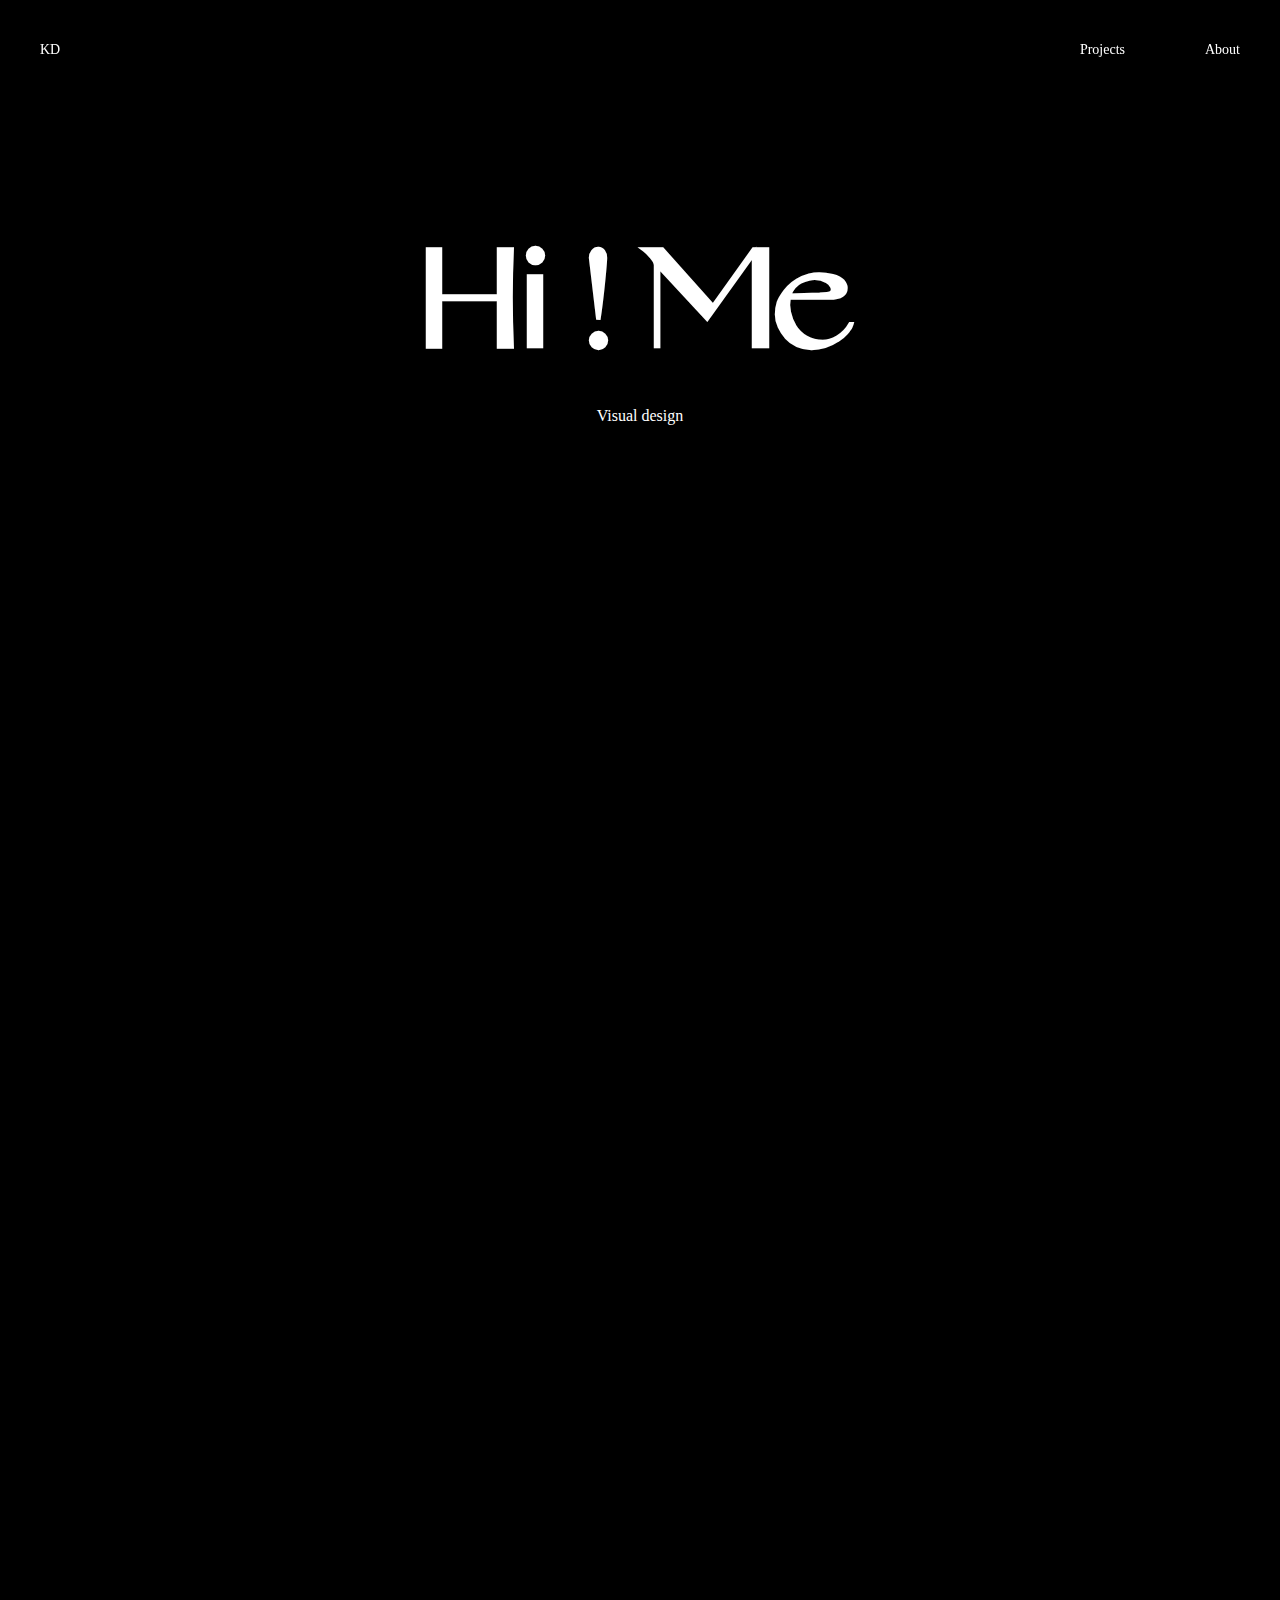
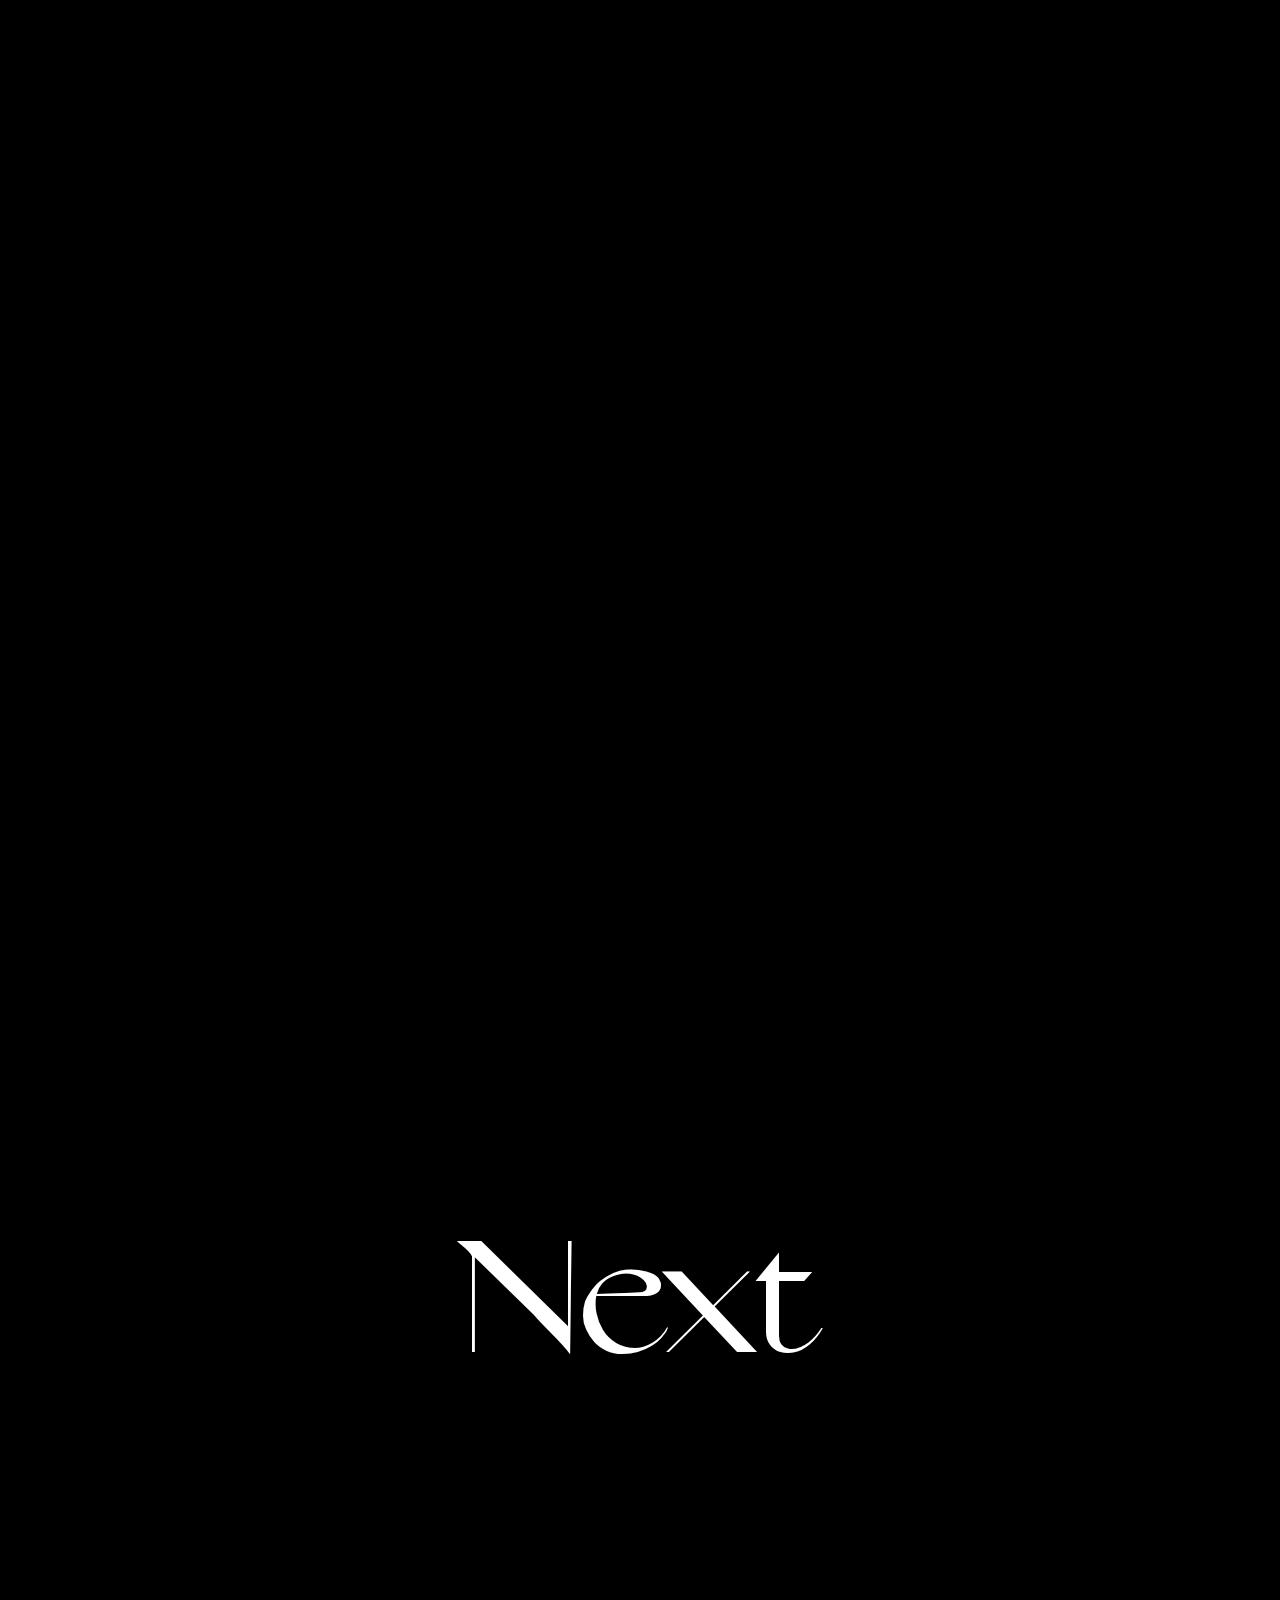
==== project.html @ 916355e4 "2023-06-06 15:57" ====
<!DOCTYPE html>
<html lang="en">

<head>
    <meta charset="UTF-8">
    <meta name="viewport" content="width=device-width, initial-scale=1.0">
    <title>Project - Kurt Davenport | Portfolio by Codegrid</title>
    <meta name="author" content="harrnish @codegrid">

    <!-- stylesheet -->
    <link rel="stylesheet" href="css/styles.css" />

    <!-- greensock -->
    <script src="https://cdnjs.cloudflare.com/ajax/libs/gsap/2.1.3/TweenMax.min.js"></script>
    <!-- locomotive-scroll -->
    <link rel="stylesheet" href="https://cdn.jsdelivr.net/npm/locomotive-scroll@3.2.5/dist/locomotive-scroll.min.css">
    <script src="https://cdn.jsdelivr.net/npm/locomotive-scroll@3.2.5/dist/locomotive-scroll.min.js"></script>
</head>

<body id="js-scroll">
    <div class="wrapper">

        <!-- menu -->
        <nav class="menu">
            <div class="menu__logo">
                <a href="index.html">kd</a>
            </div>
            <div class="menu__items">
                <div class="menu__items-link"><a href="index.html">Projects</a></div>
                <div class="menu__items-link"><a href="about.html">About</a></div>
            </div>
        </nav>

        <!-- project section -->
        <div class="project__container" data-scroll-section>

            <div class="project__container-title" data-scroll>
                <h1 class="anime-js-title">Hi ! Me</h1>
            </div>
            <div class="project__container-subtitle" data-scroll>
                <p>Visual design</p>
            </div>

            <div class="project__container-images">
                <div class="pcoject__image project__image-1" data-scroll data-scroll-speed="1">
                    <img src="https://cdn.staticaly.com/gh/ChiaMeow/picx-images-hosting@master/20230606/1.6knikv78as40.webp" alt="">
                </div>
                <div class="project__image project__image-2" data-scroll data-scroll-speed="4">
                    <img src="https://cdn.staticaly.com/gh/ChiaMeow/picx-images-hosting@master/20230531/8.2shdxse6a4s0.webp" alt="">
                </div>
                <div class="project__image project__image-3" data-scrol data-scroll-speed="2">
                    <img src="https://cdn.staticaly.com/gh/ChiaMeow/picx-images-hosting@master/20230531/7.qu8s1z79r6o.webp" alt="">
                </div>
                <div class="project__image project__image-4" data-scroll data-scroll-speed="4">
                    <img src="https://cdn.staticaly.com/gh/ChiaMeow/picx-images-hosting@master/20230531/6.299kuhzdq1us.webp" alt="">
                </div>
                <div class="project__image project__image-5" data-scroll data-scroll-speed="1">
                    <img src="https://cdn.staticaly.com/gh/ChiaMeow/picx-images-hosting@master/20230531/5.5lq15uwghrg0.webp" alt="">
                </div>
                <div class="project__image project__image-6" data-scroll data-scroll-speed="4">
                    <img src="https://cdn.staticaly.com/gh/ChiaMeow/picx-images-hosting@master/20230531/4.6ef7qrfo6ew0.webp" alt="">
                </div>
                <div class="project__image project__image-7" data-scrol data-scroll-speed="2">
                    <img src="https://cdn.staticaly.com/gh/ChiaMeow/picx-images-hosting@master/20230531/3.30kqpuqf4dm0.webp" alt="">
                </div>
                <div class="project__image project__image-8" data-scroll data-scroll-speed="4">
                    <img src="https://cdn.staticaly.com/gh/ChiaMeow/picx-images-hosting@master/20230531/2.398yz3mn6m80.webp" alt="">
                </div>
                <div class="project__image project__image-9" data-scroll data-scroll-speed="1">
                    <img src="https://cdn.staticaly.com/gh/ChiaMeow/picx-images-hosting@master/20230531/1.3v3eiz3cw7c0.webp" alt="">
                </div>
                <div class="project__image project__image-10" data-scroll data-scroll-speed="4">
                    <img src="https://cdn.staticaly.com/gh/ChiaMeow/picx-images-hosting@master/20230531/14.4sanov8jz1c0.webp" alt="">
                </div>
                <div class="project__image project__image-11" data-scrol data-scroll-speed="2">
                    <img src="https://cdn.staticaly.com/gh/ChiaMeow/picx-images-hosting@master/20230531/13.74z79xounww0.webp" alt="">
                </div>
                <div class="project__image project__image-12" data-scroll data-scroll-speed="4">
                    <img src="https://cdn.staticaly.com/gh/ChiaMeow/picx-images-hosting@master/20230531/12.2tkvd4yn5dw0.webp" alt="">
                </div>
                <div class="project__image project__image-13" data-scroll data-scroll-speed="1">
                    <img src="https://cdn.staticaly.com/gh/ChiaMeow/picx-images-hosting@master/20230531/11.57gjj3mxlb40.webp" alt="">
                </div>
                <div class="project__image project__image-14" data-scroll data-scroll-speed="4">
                    <img src="https://cdn.staticaly.com/gh/ChiaMeow/picx-images-hosting@master/20230531/10.1kn0bx0lmqio.webp" alt="">
                </div>
            </div>

            <div class="project-next-link" data-scroll>
                <a href="project.html">Next</a>
            </div>

        </div>
    </div>

    <script src="https://cdnjs.cloudflare.com/ajax/libs/animejs/2.0.2/anime.min.js"></script>
    <script>
        // smooth scroll 
        const scroll = new LocomotiveScroll({
            el: document.querySelector('#js-scroll'),
            smooth: true,
            smoothMobile: true,
            inertia: 0.75
        });

        // project title animation 
        var textWrapper = document.querySelector('.anime-js-title');
        textWrapper.innerHTML = textWrapper.textContent.replace(/\S/g, "<span class='letter'>$&</span>");

        anime.timeline()
            .add({
                targets: '.anime-js-title .letter',
                translateY: [60, 0],
                translateZ: 0,
                opacity: [0, 1],
                easing: "easeOutExpo",
                duration: 1200,
                delay: (el, i) => 600 + 30 * i
            });

        // project subtitle animation 
        TweenMax.from(".project__container-subtitle", 2, {
            y: 10,
            opacity: 0,
            ease: Expo.easeInOut
        });

        // project image fade 
        TweenMax.from(".project__image-one", 2, {
            opacity: 0,
            ease: Expo.easeInOut
        });
    </script>
</body>

</html>
---- css/styles.css ----
* {
    margin: 0;
    padding: 0;
}
@font-face {
    font-family: "Grandslang Roman";
    src: url(/font/GrandSlang-Roman.ttf);
}
body {
    background: #000;
    font-family: "Neue Montreal";
}

.home {
    overflow: hidden;
}

/* menu */
nav {
    position: fixed !important;
    top: 0;
    width: 100%;
    display: flex;
    justify-content: space-between;
    z-index: 2;
}

.menu__logo, .menu__items-link {
    padding: 40px;
}

.menu__logo a {
    color: #fff;
    font-size: 14px;
    text-transform: uppercase;
    text-decoration: none;
}

.menu__items {
    display: flex;
}

.menu__items-link a {
    color: #fff;
    font-size: 14px;
    font-weight: 400;
    text-decoration: none;
}

.menu__items-link.active a {
    text-decoration: underline;
}

/* horizontal scroll items  */

.container {
    margin-top: 200px;
    margin-left: 200px;
}

.container__item {
    position: relative;
    width: 540px;
    height: 360px;
    margin: 50px 500px 20px 80px;
}

.container__item-header h1 {
    position: relative;
    top: 40px;
    left: 0;
    right: 0;
    width: 600px;
    height: 360px;
    font-size: 100px !important;
}

.container__item h1 {
    position: absolute;
    left: 40px;
    bottom: -40px;
    color: #fff;
    font-family: "GrandSlang Roman";
    font-weight: lighter;
    font-size: 64px;
}

.container__item-title a {
    color: #fff;
    text-decoration: none;
}

.container__item-1 {
    background: url(../images/img-one.jpeg) no-repeat 50% 50%;
    background-size: cover;
}

.container__item-2 {
    background: url(../images/img-two.jpeg) no-repeat 50% 50%;
    background-size: cover;
}

.container__item-3 {
    background: url(../images/img-three.jpeg) no-repeat 50% 50%;
    background-size: cover;
}

.container__item-4 {
    background: url(../images/img-four.jpeg) no-repeat 50% 50%;
    background-size: cover;
}

.container__item-5 {
    background: url(../images/img-five.jpeg) no-repeat 50% 50%;
    background-size: cover;
}

@media(max-width: 900px) {
    .container__item {
        width: 300px;
        height: 200px;
        margin: 50px 100px 20px 80px;
    }

    .container__item-header h1 {
        font-size: 30px !important;
        left: -50%;
    }

    .container__item h1 {
        font-size: 40px;
        bottom: -20px;
    }
}

/* about page styles */

#js-scroll {
    height: 200%;
}

.about__container {
    width: 50%;
    margin: 180px 0 100px 100px;
    padding: 40px;
    /* border: 1px solid #525252; */
}

.about__container p {
    margin: 60px 0;
    color: #fff;
    font-size: 46px;
    font-weight: 400;
    z-index: 2;
}

.about__container p span {
    font-family: "GrandSlang Roman";
}

.about__container-contact-link a {
    color: #fff;
}

p.about__container-link {
    font-size: 26px;
}

.about__container-link a {
    color: #fff;
    font-size: 26px;
}

.cursor-follow {
    position: absolute;
    background: url(../images/cursor.jpeg) no-repeat 50% 50%;
    background-size: cover;
    width: 300px;
    height: 400px;
    z-index: -1;
 
    user-select: none;
    pointer-events: none;
    transform: translate(5px, 5px);
}

@media(max-width: 900px) {
    .about__container {
        width: 70%;
        margin: 140px 0 60px 40px;
    }

    .cursor-follow {
        display: none;
    }
}

/* project section */

.project__container {
    width: 70%;
    margin: 100px auto;
    height: auto;
    /* border: 1px solid #5c5c5c; */
    color: #fff;
    padding: 120px 40px;
    text-align: center;
}

.project__container-title h1{
    color: #fff;
    font-family: "GrandSlang Roman";
    font-size: 140px;
}

.project__container-subtitle {
    margin: 20px 0;
    font-family: "Neue Montreal";
    font-size: 16px;
}

.project__container-images {
    position: relative;
    width: 100%;
    height: auto;
    padding: 40px 0;
}

.project__image {
    width: 889px;
    height: 500px;
    margin: 40px auto;
}

img {
    max-width: 100%;
    height: auto;
}

.project__image-1 {
    position: relative;
    top: auto;
    left: auto;
}

.project__image-2 {
    position: relative;
    top: -100px;
    left: -260px;
}

.project__image-3 {
    position: relative;
    left: 300px;
}

.project__image-4 {
    position: relative;
    top: -200px;
    left: -100px;
}
.project__image-2 {
    position: relative;
    top: -100px;
    left: -260px;
}

.project__image-3 {
    position: relative;
    left: 300px;
}

.project__image-4 {
    position: relative;
    top: -200px;
    left: -100px;
}
.project__image-5 {
    position: relative;
    top: -100px;
    left: -260px;
}

.project__image-6 {
    position: relative;
    left: 300px;
}

.project__image-7 {
    position: relative;
    top: 0px;
    left: -100px;
}
.project__image-8 {
    position: relative;
    top: -100px;
    left: -260px;
}

.project__image-9 {
    position: relative;
    left: 300px;
}

.project__image-10 {
    position: relative;
    top: -200px;
    left: -100px;
}
.project__image-11 {
    position: relative;
    top: -100px;
    left: -260px;
}

.project__image-12 {
    position: relative;
    left: 300px;
}

.project__image-13 {
    position: relative;
    top: -200px;
    left: -100px;
}
.project__image-14 {
    position: relative;
    top: -200px;
    left: 0px;
}

.project-next-link {
    position: relative;
    top: -100px;
    width: 100%;
    height: 400px;
    display: flex;
    justify-content: center;
    align-items: center;
}

.project-next-link a {
    color: #fff;
    text-decoration: none;
    font-family: "GrandSlang Roman";
    font-size: 160px;
}

.anime-js-title .letter {
    display: inline-block;
    line-height: 1em;
}

@media(max-width: 900px) {
    .project__container-title h1 {
        font-size: 40px;
    }

    .project__container {
        width: 80%;
    }

    .project__container-images {
        width: 100%;
        margin: 0 auto;
    }

    .project__image {
        width: 90%;
    }

    .project__image-1, .project__image-2, .project__image-3, .project__image-4, .project__image-5, .project__image-6, .project__image-7, .project__image-8, .project__image-9, .project__image-10, .project__image-11, .project__image-12, .project__image-13, .project__image-14 {
        position: relative;
        top: 0;
        left: 0;
    }
}
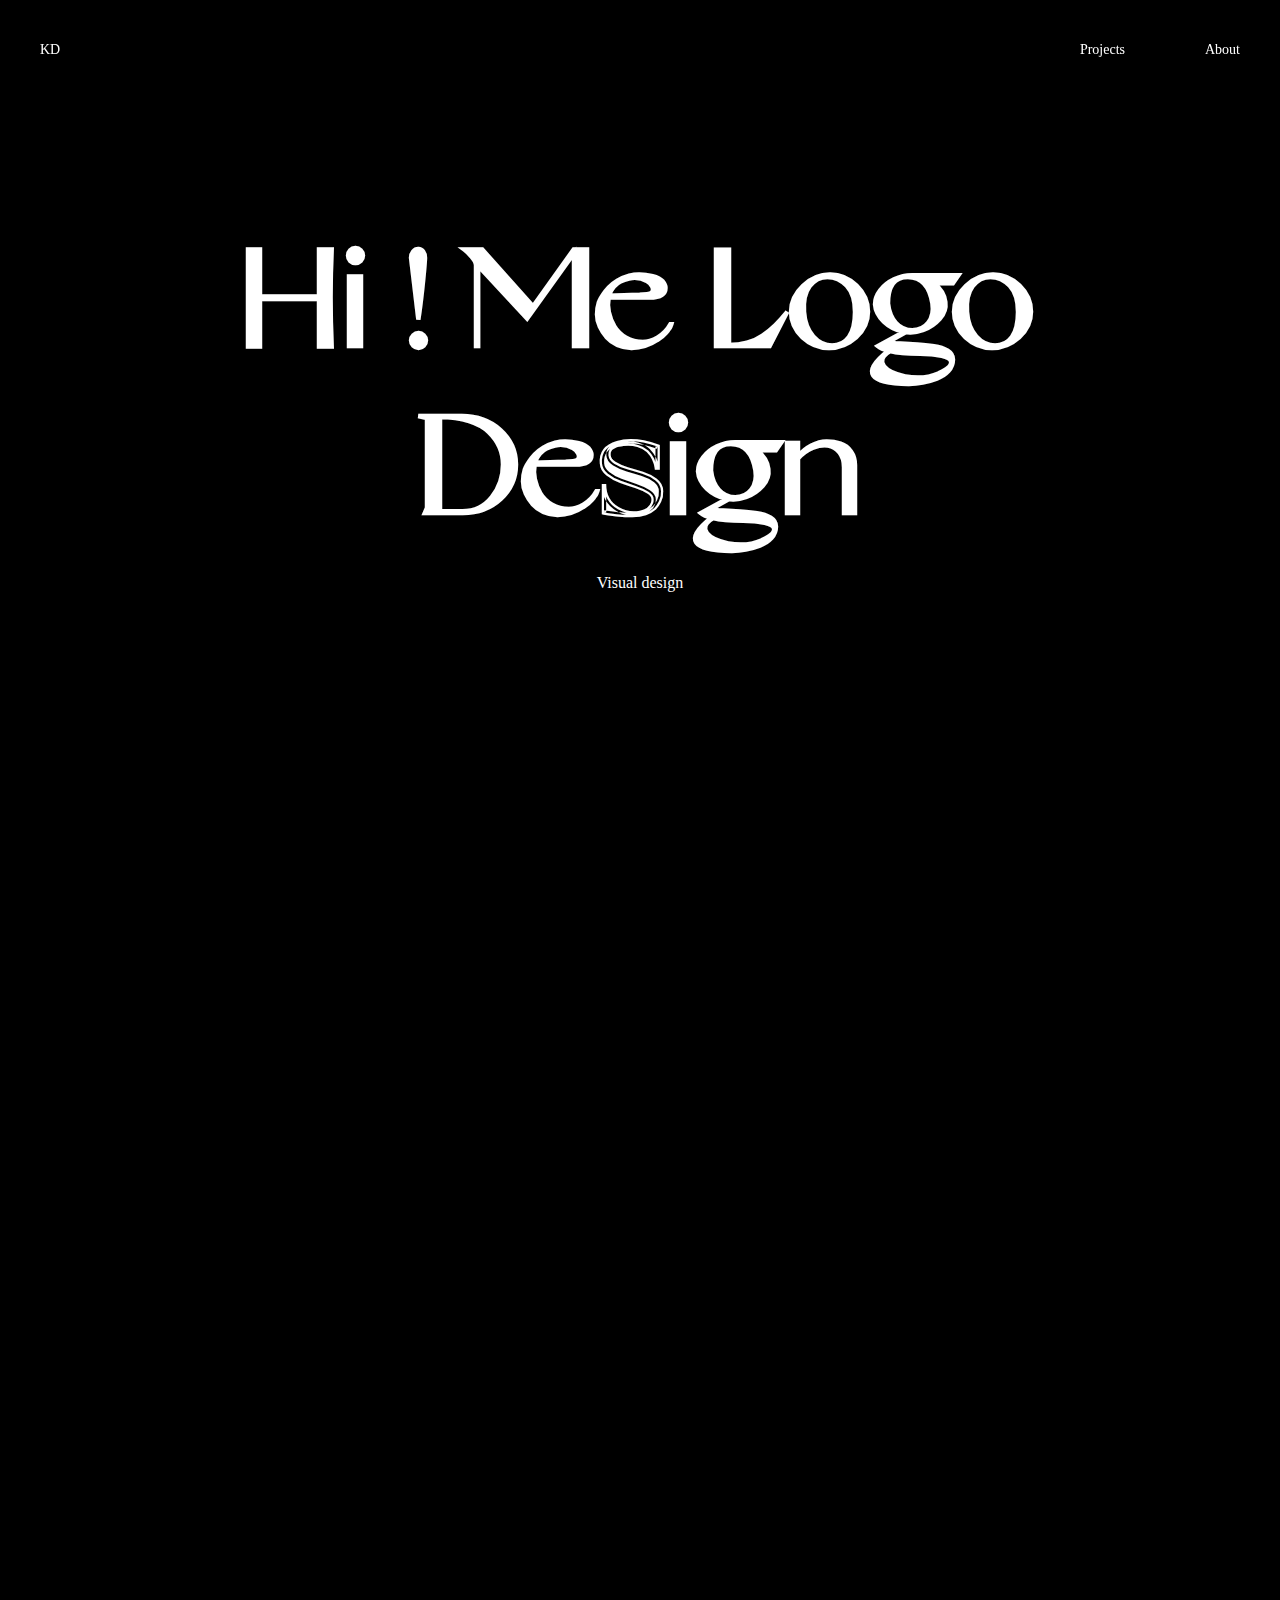
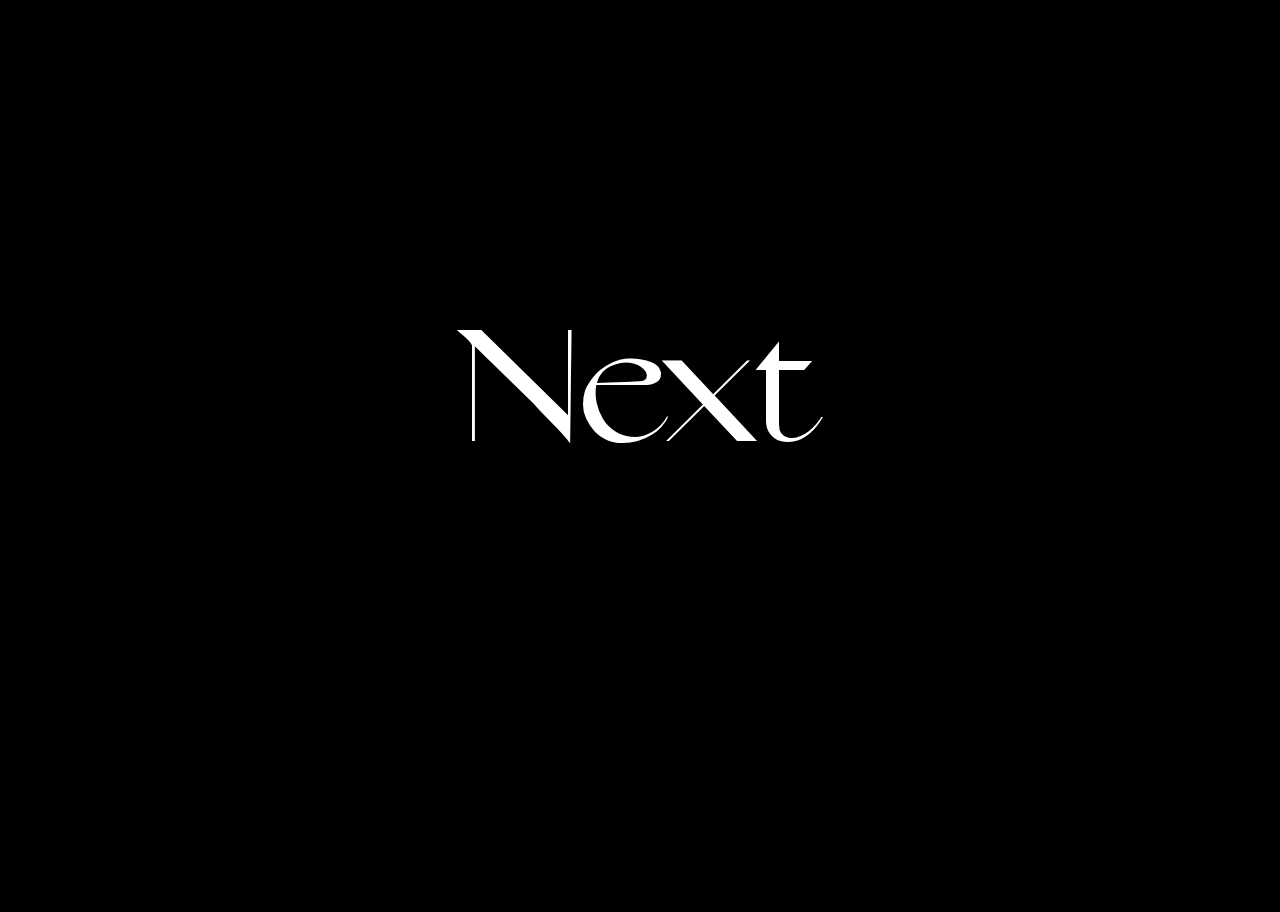
==== commit 764b86f7: "2023-06-12 10:55" ====
--- a/project.html
+++ b/project.html
@@ -35,54 +35,54 @@
         <div class="project__container" data-scroll-section>
 
             <div class="project__container-title" data-scroll>
-                <h1 class="anime-js-title">Hi ! Me</h1>
+                <h1 class="anime-js-title">Hi ! Me Logo Design</h1>
             </div>
             <div class="project__container-subtitle" data-scroll>
                 <p>Visual design</p>
             </div>
 
             <div class="project__container-images">
-                <div class="pcoject__image project__image-1" data-scroll data-scroll-speed="1">
-                    <img src="https://cdn.staticaly.com/gh/ChiaMeow/picx-images-hosting@master/20230606/1.6knikv78as40.webp" alt="">
+                <div class="project__image project__image-1" data-scroll data-scroll-speed="1">
+                    <img src="https://cdn.staticaly.com/gh/ChiaMeow/picx-images-hosting@master/14.6a82mespfjg0.webp" alt="">
                 </div>
                 <div class="project__image project__image-2" data-scroll data-scroll-speed="4">
-                    <img src="https://cdn.staticaly.com/gh/ChiaMeow/picx-images-hosting@master/20230531/8.2shdxse6a4s0.webp" alt="">
+                    <img src="https://cdn.staticaly.com/gh/ChiaMeow/picx-images-hosting@master/13.5n6bef8kcr80.webp" alt="">
                 </div>
                 <div class="project__image project__image-3" data-scrol data-scroll-speed="2">
-                    <img src="https://cdn.staticaly.com/gh/ChiaMeow/picx-images-hosting@master/20230531/7.qu8s1z79r6o.webp" alt="">
+                    <img src="https://cdn.staticaly.com/gh/ChiaMeow/picx-images-hosting@master/12.66ypc2e6plw0.webp" alt="">
                 </div>
                 <div class="project__image project__image-4" data-scroll data-scroll-speed="4">
-                    <img src="https://cdn.staticaly.com/gh/ChiaMeow/picx-images-hosting@master/20230531/6.299kuhzdq1us.webp" alt="">
+                    <img src="https://cdn.staticaly.com/gh/ChiaMeow/picx-images-hosting@master/11.2vgpnza0mb00.webp" alt="">
                 </div>
                 <div class="project__image project__image-5" data-scroll data-scroll-speed="1">
-                    <img src="https://cdn.staticaly.com/gh/ChiaMeow/picx-images-hosting@master/20230531/5.5lq15uwghrg0.webp" alt="">
+                    <img src="https://cdn.staticaly.com/gh/ChiaMeow/picx-images-hosting@master/10.75p72syjvrs0.webp" alt="">
                 </div>
                 <div class="project__image project__image-6" data-scroll data-scroll-speed="4">
-                    <img src="https://cdn.staticaly.com/gh/ChiaMeow/picx-images-hosting@master/20230531/4.6ef7qrfo6ew0.webp" alt="">
+                    <img src="https://cdn.staticaly.com/gh/ChiaMeow/picx-images-hosting@master/9.38xxyuqsq3q0.webp" alt="">
                 </div>
                 <div class="project__image project__image-7" data-scrol data-scroll-speed="2">
-                    <img src="https://cdn.staticaly.com/gh/ChiaMeow/picx-images-hosting@master/20230531/3.30kqpuqf4dm0.webp" alt="">
+                    <img src="https://cdn.staticaly.com/gh/ChiaMeow/picx-images-hosting@master/8.5ug8bajgpg00.webp" alt="">
                 </div>
                 <div class="project__image project__image-8" data-scroll data-scroll-speed="4">
-                    <img src="https://cdn.staticaly.com/gh/ChiaMeow/picx-images-hosting@master/20230531/2.398yz3mn6m80.webp" alt="">
+                    <img src="https://cdn.staticaly.com/gh/ChiaMeow/picx-images-hosting@master/7.6y26pw3b41w0.webp" alt="">
                 </div>
                 <div class="project__image project__image-9" data-scroll data-scroll-speed="1">
-                    <img src="https://cdn.staticaly.com/gh/ChiaMeow/picx-images-hosting@master/20230531/1.3v3eiz3cw7c0.webp" alt="">
+                    <img src="https://cdn.staticaly.com/gh/ChiaMeow/picx-images-hosting@master/6.171u8o3l7uxs.webp" alt="">
                 </div>
                 <div class="project__image project__image-10" data-scroll data-scroll-speed="4">
-                    <img src="https://cdn.staticaly.com/gh/ChiaMeow/picx-images-hosting@master/20230531/14.4sanov8jz1c0.webp" alt="">
+                    <img src="https://cdn.staticaly.com/gh/ChiaMeow/picx-images-hosting@master/5.6ykso23srb80.webp" alt="">
                 </div>
                 <div class="project__image project__image-11" data-scrol data-scroll-speed="2">
-                    <img src="https://cdn.staticaly.com/gh/ChiaMeow/picx-images-hosting@master/20230531/13.74z79xounww0.webp" alt="">
+                    <img src="https://cdn.staticaly.com/gh/ChiaMeow/picx-images-hosting@master/4.216pshc5x4dc.webp" alt="">
                 </div>
                 <div class="project__image project__image-12" data-scroll data-scroll-speed="4">
-                    <img src="https://cdn.staticaly.com/gh/ChiaMeow/picx-images-hosting@master/20230531/12.2tkvd4yn5dw0.webp" alt="">
+                    <img src="https://cdn.staticaly.com/gh/ChiaMeow/picx-images-hosting@master/3.me8mv1pu3cw.webp" alt="">
                 </div>
                 <div class="project__image project__image-13" data-scroll data-scroll-speed="1">
-                    <img src="https://cdn.staticaly.com/gh/ChiaMeow/picx-images-hosting@master/20230531/11.57gjj3mxlb40.webp" alt="">
+                    <img src="https://cdn.staticaly.com/gh/ChiaMeow/picx-images-hosting@master/2.sntjvr35xuo.webp" alt="">
                 </div>
                 <div class="project__image project__image-14" data-scroll data-scroll-speed="4">
-                    <img src="https://cdn.staticaly.com/gh/ChiaMeow/picx-images-hosting@master/20230531/10.1kn0bx0lmqio.webp" alt="">
+                    <img src="https://cdn.staticaly.com/gh/ChiaMeow/picx-images-hosting@master/1.qlvh9dpma40.webp" alt="">
                 </div>
             </div>
 
--- a/css/styles.css
+++ b/css/styles.css
@@ -90,8 +90,13 @@
     text-decoration: none;
 }
 
+img {
+    max-width: 100%;
+    height: auto;
+}
+
 .container__item-1 {
-    background: url(../images/img-one.jpeg) no-repeat 50% 50%;
+    background: url(https://cdn.staticaly.com/gh/ChiaMeow/picx-images-hosting@master/2.sntjvr35xuo.webp) no-repeat 50% 50%;
     background-size: cover;
 }
 
@@ -200,7 +205,6 @@
 .project__container {
     width: 70%;
     margin: 100px auto;
-    height: auto;
     /* border: 1px solid #5c5c5c; */
     color: #fff;
     padding: 120px 40px;
@@ -232,15 +236,8 @@
     margin: 40px auto;
 }
 
-img {
-    max-width: 100%;
-    height: auto;
-}
-
 .project__image-1 {
-    position: relative;
-    top: auto;
-    left: auto;
+    background-size: cover;
 }
 
 .project__image-2 {
@@ -252,60 +249,50 @@
 .project__image-3 {
     position: relative;
     left: 300px;
+    background-size: cover;
 }
 
 .project__image-4 {
     position: relative;
     top: -200px;
     left: -100px;
-}
-.project__image-2 {
-    position: relative;
-    top: -100px;
-    left: -260px;
-}
-
-.project__image-3 {
+    background-size: cover;
+}
+.project__image-5 {
+    position: relative;
+    top: -100px;
+    left: -260px;
+}
+
+.project__image-6 {
     position: relative;
     left: 300px;
-}
-
-.project__image-4 {
+    background-size: cover;
+}
+
+.project__image-7 {
     position: relative;
     top: -200px;
     left: -100px;
-}
-.project__image-5 {
-    position: relative;
-    top: -100px;
-    left: -260px;
-}
-
-.project__image-6 {
+    background-size: cover;
+}
+.project__image-8 {
+    position: relative;
+    top: -100px;
+    left: -260px;
+}
+
+.project__image-9 {
     position: relative;
     left: 300px;
-}
-
-.project__image-7 {
-    position: relative;
-    top: 0px;
-    left: -100px;
-}
-.project__image-8 {
-    position: relative;
-    top: -100px;
-    left: -260px;
-}
-
-.project__image-9 {
-    position: relative;
-    left: 300px;
+    background-size: cover;
 }
 
 .project__image-10 {
     position: relative;
     top: -200px;
     left: -100px;
+    background-size: cover;
 }
 .project__image-11 {
     position: relative;
@@ -316,17 +303,19 @@
 .project__image-12 {
     position: relative;
     left: 300px;
+    background-size: cover;
 }
 
 .project__image-13 {
     position: relative;
     top: -200px;
     left: -100px;
+    background-size: cover;
 }
 .project__image-14 {
     position: relative;
-    top: -200px;
-    left: 0px;
+    top: -100px;
+    left: -260px;
 }
 
 .project-next-link {
@@ -369,7 +358,7 @@
         width: 90%;
     }
 
-    .project__image-1, .project__image-2, .project__image-3, .project__image-4, .project__image-5, .project__image-6, .project__image-7, .project__image-8, .project__image-9, .project__image-10, .project__image-11, .project__image-12, .project__image-13, .project__image-14 {
+    .project__image-one, .project__image-two, .project__image-three, .project__image-four {
         position: relative;
         top: 0;
         left: 0;
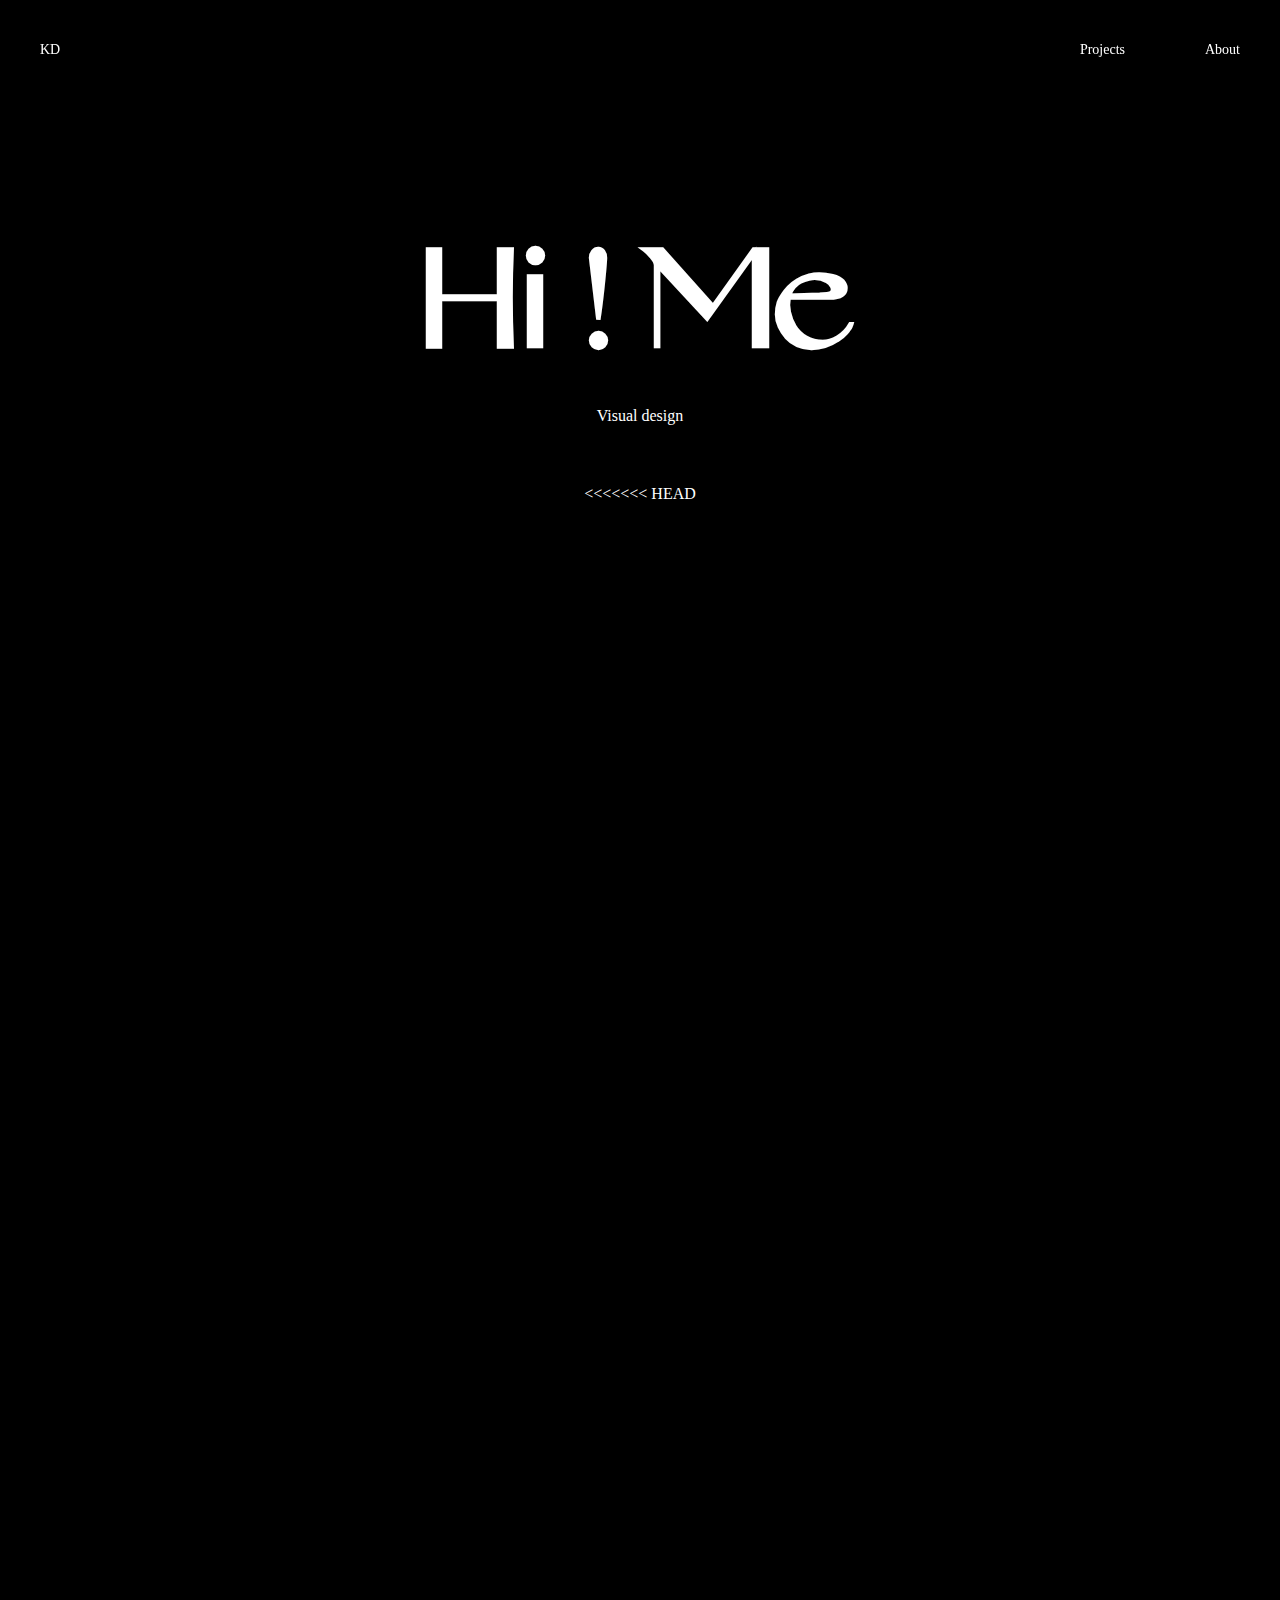
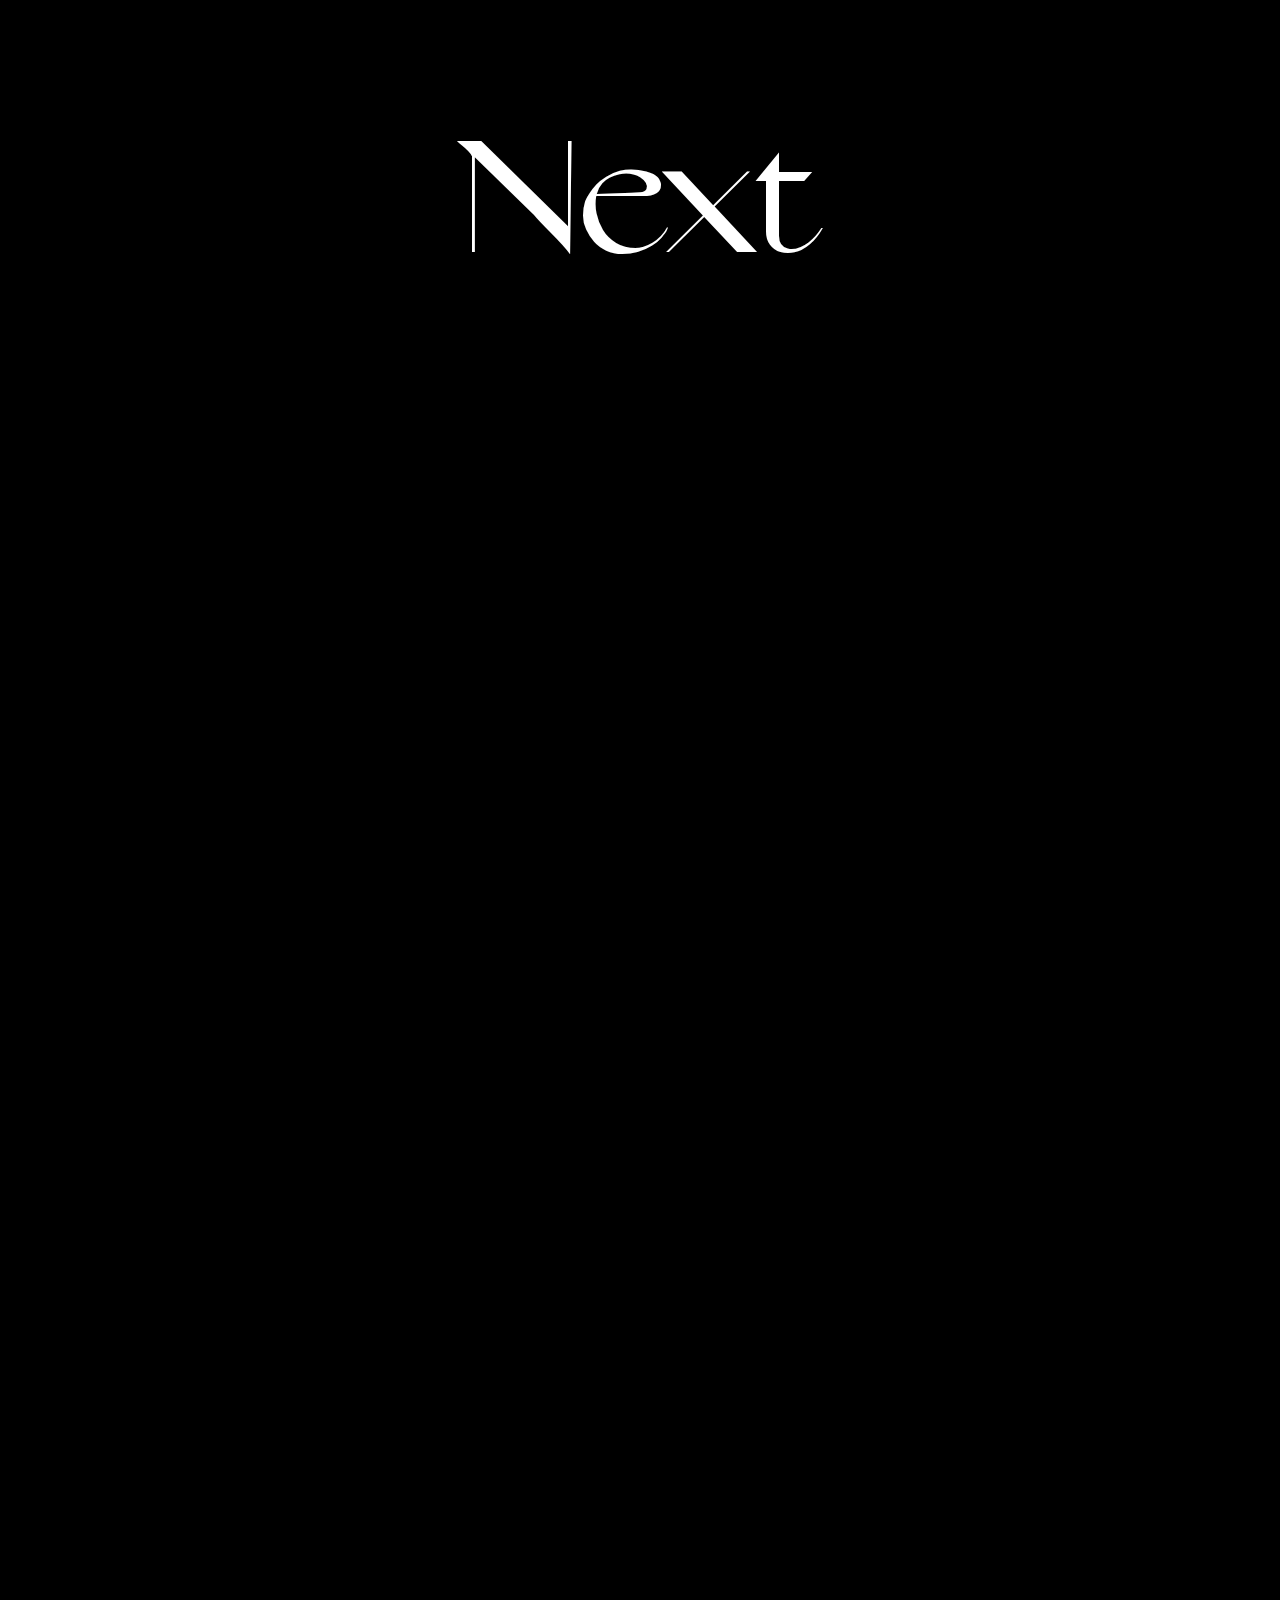
==== commit 99be305c: "Merge branch 'main' of github.com:ChiaMeow/Minimal-Portfolio" ====
--- a/project.html
+++ b/project.html
@@ -35,13 +35,14 @@
         <div class="project__container" data-scroll-section>
 
             <div class="project__container-title" data-scroll>
-                <h1 class="anime-js-title">Hi ! Me Logo Design</h1>
+                <h1 class="anime-js-title">Hi ! Me</h1>
             </div>
             <div class="project__container-subtitle" data-scroll>
                 <p>Visual design</p>
             </div>
 
             <div class="project__container-images">
+<<<<<<< HEAD
                 <div class="project__image project__image-1" data-scroll data-scroll-speed="1">
                     <img src="https://cdn.staticaly.com/gh/ChiaMeow/picx-images-hosting@master/14.6a82mespfjg0.webp" alt="">
                 </div>
@@ -83,6 +84,49 @@
                 </div>
                 <div class="project__image project__image-14" data-scroll data-scroll-speed="4">
                     <img src="https://cdn.staticaly.com/gh/ChiaMeow/picx-images-hosting@master/1.qlvh9dpma40.webp" alt="">
+=======
+                <div class="pcoject__image project__image-1" data-scroll data-scroll-speed="1">
+                    <img src="https://cdn.staticaly.com/gh/ChiaMeow/picx-images-hosting@master/20230606/1.6knikv78as40.webp" alt="">
+                </div>
+                <div class="project__image project__image-2" data-scroll data-scroll-speed="4">
+                    <img src="https://cdn.staticaly.com/gh/ChiaMeow/picx-images-hosting@master/20230531/8.2shdxse6a4s0.webp" alt="">
+                </div>
+                <div class="project__image project__image-3" data-scrol data-scroll-speed="2">
+                    <img src="https://cdn.staticaly.com/gh/ChiaMeow/picx-images-hosting@master/20230531/7.qu8s1z79r6o.webp" alt="">
+                </div>
+                <div class="project__image project__image-4" data-scroll data-scroll-speed="4">
+                    <img src="https://cdn.staticaly.com/gh/ChiaMeow/picx-images-hosting@master/20230531/6.299kuhzdq1us.webp" alt="">
+                </div>
+                <div class="project__image project__image-5" data-scroll data-scroll-speed="1">
+                    <img src="https://cdn.staticaly.com/gh/ChiaMeow/picx-images-hosting@master/20230531/5.5lq15uwghrg0.webp" alt="">
+                </div>
+                <div class="project__image project__image-6" data-scroll data-scroll-speed="4">
+                    <img src="https://cdn.staticaly.com/gh/ChiaMeow/picx-images-hosting@master/20230531/4.6ef7qrfo6ew0.webp" alt="">
+                </div>
+                <div class="project__image project__image-7" data-scrol data-scroll-speed="2">
+                    <img src="https://cdn.staticaly.com/gh/ChiaMeow/picx-images-hosting@master/20230531/3.30kqpuqf4dm0.webp" alt="">
+                </div>
+                <div class="project__image project__image-8" data-scroll data-scroll-speed="4">
+                    <img src="https://cdn.staticaly.com/gh/ChiaMeow/picx-images-hosting@master/20230531/2.398yz3mn6m80.webp" alt="">
+                </div>
+                <div class="project__image project__image-9" data-scroll data-scroll-speed="1">
+                    <img src="https://cdn.staticaly.com/gh/ChiaMeow/picx-images-hosting@master/20230531/1.3v3eiz3cw7c0.webp" alt="">
+                </div>
+                <div class="project__image project__image-10" data-scroll data-scroll-speed="4">
+                    <img src="https://cdn.staticaly.com/gh/ChiaMeow/picx-images-hosting@master/20230531/14.4sanov8jz1c0.webp" alt="">
+                </div>
+                <div class="project__image project__image-11" data-scrol data-scroll-speed="2">
+                    <img src="https://cdn.staticaly.com/gh/ChiaMeow/picx-images-hosting@master/20230531/13.74z79xounww0.webp" alt="">
+                </div>
+                <div class="project__image project__image-12" data-scroll data-scroll-speed="4">
+                    <img src="https://cdn.staticaly.com/gh/ChiaMeow/picx-images-hosting@master/20230531/12.2tkvd4yn5dw0.webp" alt="">
+                </div>
+                <div class="project__image project__image-13" data-scroll data-scroll-speed="1">
+                    <img src="https://cdn.staticaly.com/gh/ChiaMeow/picx-images-hosting@master/20230531/11.57gjj3mxlb40.webp" alt="">
+                </div>
+                <div class="project__image project__image-14" data-scroll data-scroll-speed="4">
+                    <img src="https://cdn.staticaly.com/gh/ChiaMeow/picx-images-hosting@master/20230531/10.1kn0bx0lmqio.webp" alt="">
+>>>>>>> 916355e442c24e4bda666c1cbdb4128d87f541c8
                 </div>
             </div>
 
--- a/css/styles.css
+++ b/css/styles.css
@@ -205,6 +205,7 @@
 .project__container {
     width: 70%;
     margin: 100px auto;
+    height: auto;
     /* border: 1px solid #5c5c5c; */
     color: #fff;
     padding: 120px 40px;
@@ -236,10 +237,24 @@
     margin: 40px auto;
 }
 
+<<<<<<< HEAD
 .project__image-1 {
     background-size: cover;
 }
 
+=======
+img {
+    max-width: 100%;
+    height: auto;
+}
+
+.project__image-1 {
+    position: relative;
+    top: auto;
+    left: auto;
+}
+
+>>>>>>> 916355e442c24e4bda666c1cbdb4128d87f541c8
 .project__image-2 {
     position: relative;
     top: -100px;
@@ -249,14 +264,89 @@
 .project__image-3 {
     position: relative;
     left: 300px;
-    background-size: cover;
+<<<<<<< HEAD
+    background-size: cover;
+=======
+>>>>>>> 916355e442c24e4bda666c1cbdb4128d87f541c8
 }
 
 .project__image-4 {
     position: relative;
     top: -200px;
     left: -100px;
-    background-size: cover;
+<<<<<<< HEAD
+    background-size: cover;
+=======
+}
+.project__image-2 {
+    position: relative;
+    top: -100px;
+    left: -260px;
+}
+
+.project__image-3 {
+    position: relative;
+    left: 300px;
+}
+
+.project__image-4 {
+    position: relative;
+    top: -200px;
+    left: -100px;
+}
+.project__image-5 {
+    position: relative;
+    top: -100px;
+    left: -260px;
+}
+
+.project__image-6 {
+    position: relative;
+    left: 300px;
+}
+
+.project__image-7 {
+    position: relative;
+    top: 0px;
+    left: -100px;
+}
+.project__image-8 {
+    position: relative;
+    top: -100px;
+    left: -260px;
+}
+
+.project__image-9 {
+    position: relative;
+    left: 300px;
+}
+
+.project__image-10 {
+    position: relative;
+    top: -200px;
+    left: -100px;
+}
+.project__image-11 {
+    position: relative;
+    top: -100px;
+    left: -260px;
+}
+
+.project__image-12 {
+    position: relative;
+    left: 300px;
+}
+
+.project__image-13 {
+    position: relative;
+    top: -200px;
+    left: -100px;
+}
+.project__image-14 {
+    position: relative;
+    top: -200px;
+    left: 0px;
+>>>>>>> 916355e442c24e4bda666c1cbdb4128d87f541c8
 }
 .project__image-5 {
     position: relative;
@@ -358,7 +448,7 @@
         width: 90%;
     }
 
-    .project__image-one, .project__image-two, .project__image-three, .project__image-four {
+    .project__image-1, .project__image-2, .project__image-3, .project__image-4, .project__image-5, .project__image-6, .project__image-7, .project__image-8, .project__image-9, .project__image-10, .project__image-11, .project__image-12, .project__image-13, .project__image-14 {
         position: relative;
         top: 0;
         left: 0;
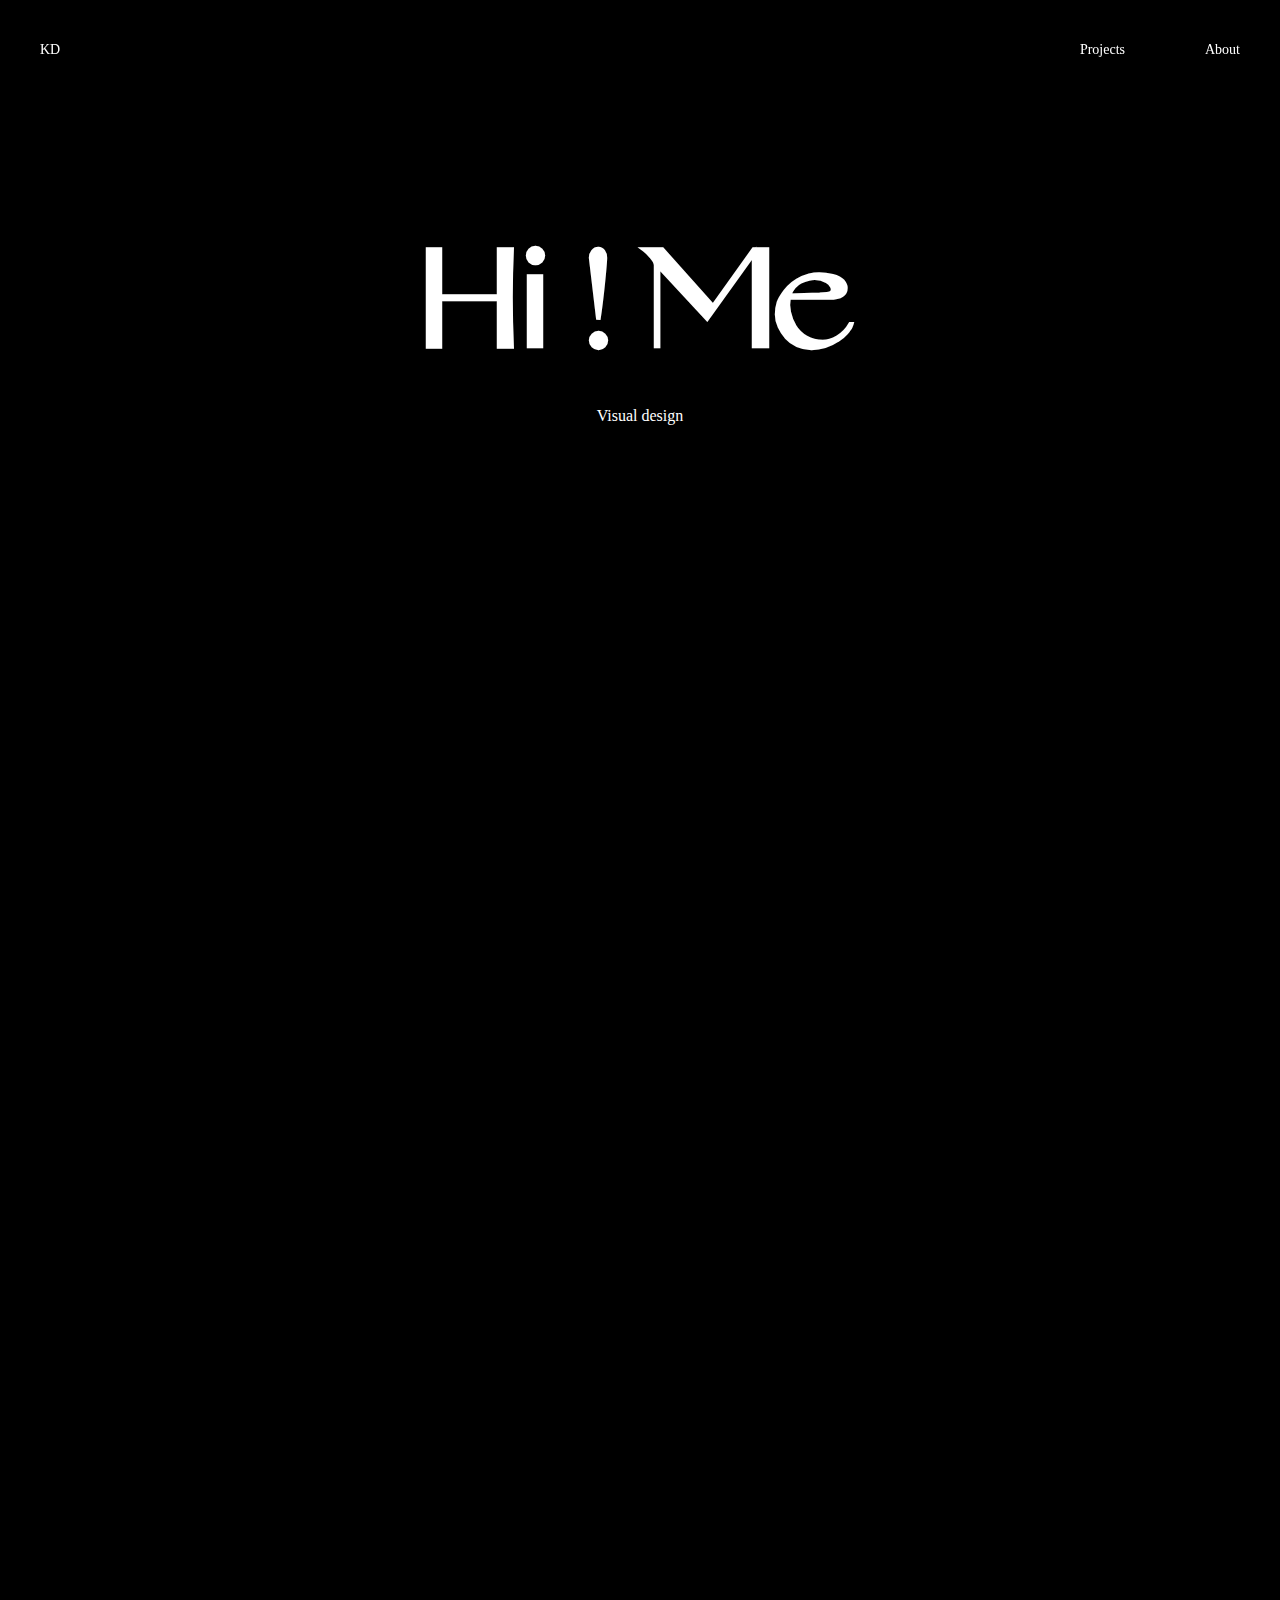
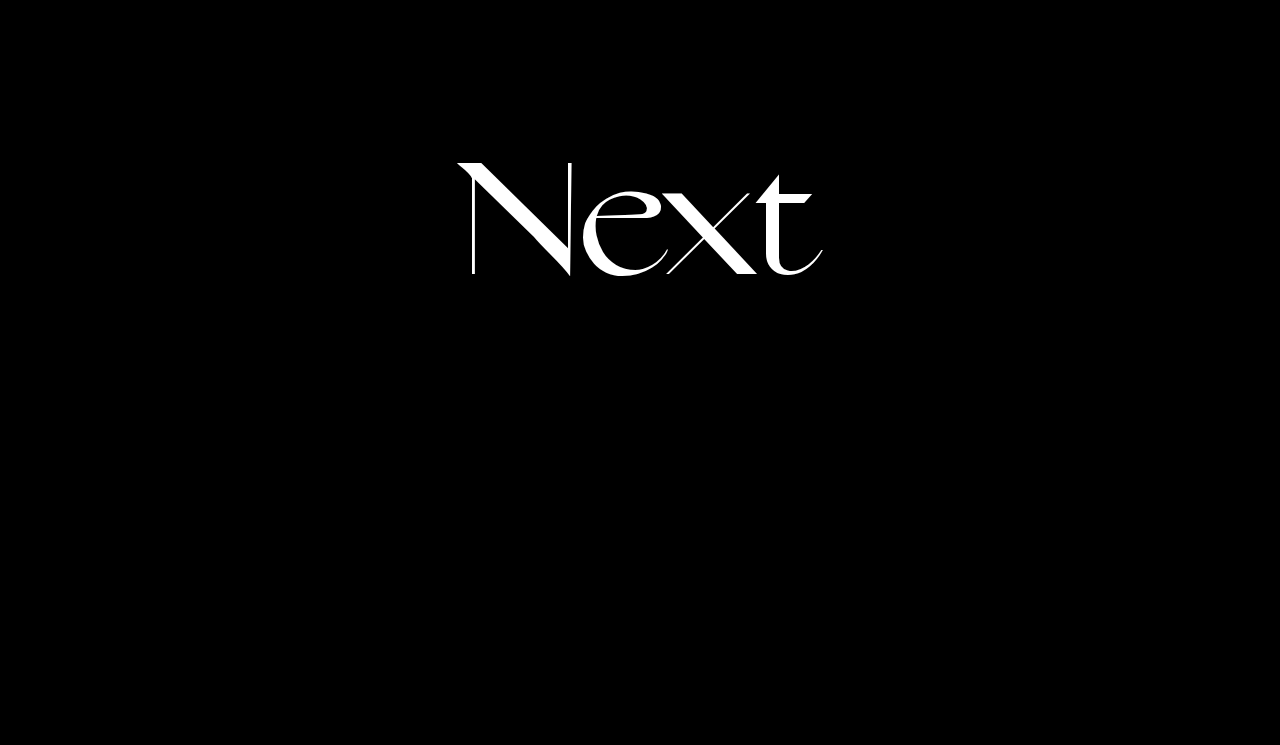
==== commit a53a380e: "2023-06-12 11:04" ====
--- a/project.html
+++ b/project.html
@@ -42,7 +42,6 @@
             </div>
 
             <div class="project__container-images">
-<<<<<<< HEAD
                 <div class="project__image project__image-1" data-scroll data-scroll-speed="1">
                     <img src="https://cdn.staticaly.com/gh/ChiaMeow/picx-images-hosting@master/14.6a82mespfjg0.webp" alt="">
                 </div>
@@ -84,49 +83,6 @@
                 </div>
                 <div class="project__image project__image-14" data-scroll data-scroll-speed="4">
                     <img src="https://cdn.staticaly.com/gh/ChiaMeow/picx-images-hosting@master/1.qlvh9dpma40.webp" alt="">
-=======
-                <div class="pcoject__image project__image-1" data-scroll data-scroll-speed="1">
-                    <img src="https://cdn.staticaly.com/gh/ChiaMeow/picx-images-hosting@master/20230606/1.6knikv78as40.webp" alt="">
-                </div>
-                <div class="project__image project__image-2" data-scroll data-scroll-speed="4">
-                    <img src="https://cdn.staticaly.com/gh/ChiaMeow/picx-images-hosting@master/20230531/8.2shdxse6a4s0.webp" alt="">
-                </div>
-                <div class="project__image project__image-3" data-scrol data-scroll-speed="2">
-                    <img src="https://cdn.staticaly.com/gh/ChiaMeow/picx-images-hosting@master/20230531/7.qu8s1z79r6o.webp" alt="">
-                </div>
-                <div class="project__image project__image-4" data-scroll data-scroll-speed="4">
-                    <img src="https://cdn.staticaly.com/gh/ChiaMeow/picx-images-hosting@master/20230531/6.299kuhzdq1us.webp" alt="">
-                </div>
-                <div class="project__image project__image-5" data-scroll data-scroll-speed="1">
-                    <img src="https://cdn.staticaly.com/gh/ChiaMeow/picx-images-hosting@master/20230531/5.5lq15uwghrg0.webp" alt="">
-                </div>
-                <div class="project__image project__image-6" data-scroll data-scroll-speed="4">
-                    <img src="https://cdn.staticaly.com/gh/ChiaMeow/picx-images-hosting@master/20230531/4.6ef7qrfo6ew0.webp" alt="">
-                </div>
-                <div class="project__image project__image-7" data-scrol data-scroll-speed="2">
-                    <img src="https://cdn.staticaly.com/gh/ChiaMeow/picx-images-hosting@master/20230531/3.30kqpuqf4dm0.webp" alt="">
-                </div>
-                <div class="project__image project__image-8" data-scroll data-scroll-speed="4">
-                    <img src="https://cdn.staticaly.com/gh/ChiaMeow/picx-images-hosting@master/20230531/2.398yz3mn6m80.webp" alt="">
-                </div>
-                <div class="project__image project__image-9" data-scroll data-scroll-speed="1">
-                    <img src="https://cdn.staticaly.com/gh/ChiaMeow/picx-images-hosting@master/20230531/1.3v3eiz3cw7c0.webp" alt="">
-                </div>
-                <div class="project__image project__image-10" data-scroll data-scroll-speed="4">
-                    <img src="https://cdn.staticaly.com/gh/ChiaMeow/picx-images-hosting@master/20230531/14.4sanov8jz1c0.webp" alt="">
-                </div>
-                <div class="project__image project__image-11" data-scrol data-scroll-speed="2">
-                    <img src="https://cdn.staticaly.com/gh/ChiaMeow/picx-images-hosting@master/20230531/13.74z79xounww0.webp" alt="">
-                </div>
-                <div class="project__image project__image-12" data-scroll data-scroll-speed="4">
-                    <img src="https://cdn.staticaly.com/gh/ChiaMeow/picx-images-hosting@master/20230531/12.2tkvd4yn5dw0.webp" alt="">
-                </div>
-                <div class="project__image project__image-13" data-scroll data-scroll-speed="1">
-                    <img src="https://cdn.staticaly.com/gh/ChiaMeow/picx-images-hosting@master/20230531/11.57gjj3mxlb40.webp" alt="">
-                </div>
-                <div class="project__image project__image-14" data-scroll data-scroll-speed="4">
-                    <img src="https://cdn.staticaly.com/gh/ChiaMeow/picx-images-hosting@master/20230531/10.1kn0bx0lmqio.webp" alt="">
->>>>>>> 916355e442c24e4bda666c1cbdb4128d87f541c8
                 </div>
             </div>
 
--- a/css/styles.css
+++ b/css/styles.css
@@ -205,7 +205,6 @@
 .project__container {
     width: 70%;
     margin: 100px auto;
-    height: auto;
     /* border: 1px solid #5c5c5c; */
     color: #fff;
     padding: 120px 40px;
@@ -237,24 +236,10 @@
     margin: 40px auto;
 }
 
-<<<<<<< HEAD
 .project__image-1 {
     background-size: cover;
 }
 
-=======
-img {
-    max-width: 100%;
-    height: auto;
-}
-
-.project__image-1 {
-    position: relative;
-    top: auto;
-    left: auto;
-}
-
->>>>>>> 916355e442c24e4bda666c1cbdb4128d87f541c8
 .project__image-2 {
     position: relative;
     top: -100px;
@@ -264,89 +249,14 @@
 .project__image-3 {
     position: relative;
     left: 300px;
-<<<<<<< HEAD
-    background-size: cover;
-=======
->>>>>>> 916355e442c24e4bda666c1cbdb4128d87f541c8
+    background-size: cover;
 }
 
 .project__image-4 {
     position: relative;
     top: -200px;
     left: -100px;
-<<<<<<< HEAD
-    background-size: cover;
-=======
-}
-.project__image-2 {
-    position: relative;
-    top: -100px;
-    left: -260px;
-}
-
-.project__image-3 {
-    position: relative;
-    left: 300px;
-}
-
-.project__image-4 {
-    position: relative;
-    top: -200px;
-    left: -100px;
-}
-.project__image-5 {
-    position: relative;
-    top: -100px;
-    left: -260px;
-}
-
-.project__image-6 {
-    position: relative;
-    left: 300px;
-}
-
-.project__image-7 {
-    position: relative;
-    top: 0px;
-    left: -100px;
-}
-.project__image-8 {
-    position: relative;
-    top: -100px;
-    left: -260px;
-}
-
-.project__image-9 {
-    position: relative;
-    left: 300px;
-}
-
-.project__image-10 {
-    position: relative;
-    top: -200px;
-    left: -100px;
-}
-.project__image-11 {
-    position: relative;
-    top: -100px;
-    left: -260px;
-}
-
-.project__image-12 {
-    position: relative;
-    left: 300px;
-}
-
-.project__image-13 {
-    position: relative;
-    top: -200px;
-    left: -100px;
-}
-.project__image-14 {
-    position: relative;
-    top: -200px;
-    left: 0px;
->>>>>>> 916355e442c24e4bda666c1cbdb4128d87f541c8
+    background-size: cover;
 }
 .project__image-5 {
     position: relative;
@@ -448,7 +358,7 @@
         width: 90%;
     }
 
-    .project__image-1, .project__image-2, .project__image-3, .project__image-4, .project__image-5, .project__image-6, .project__image-7, .project__image-8, .project__image-9, .project__image-10, .project__image-11, .project__image-12, .project__image-13, .project__image-14 {
+    .project__image-1, .project__image-2, .project__image-3, .project__image-4 {
         position: relative;
         top: 0;
         left: 0;
